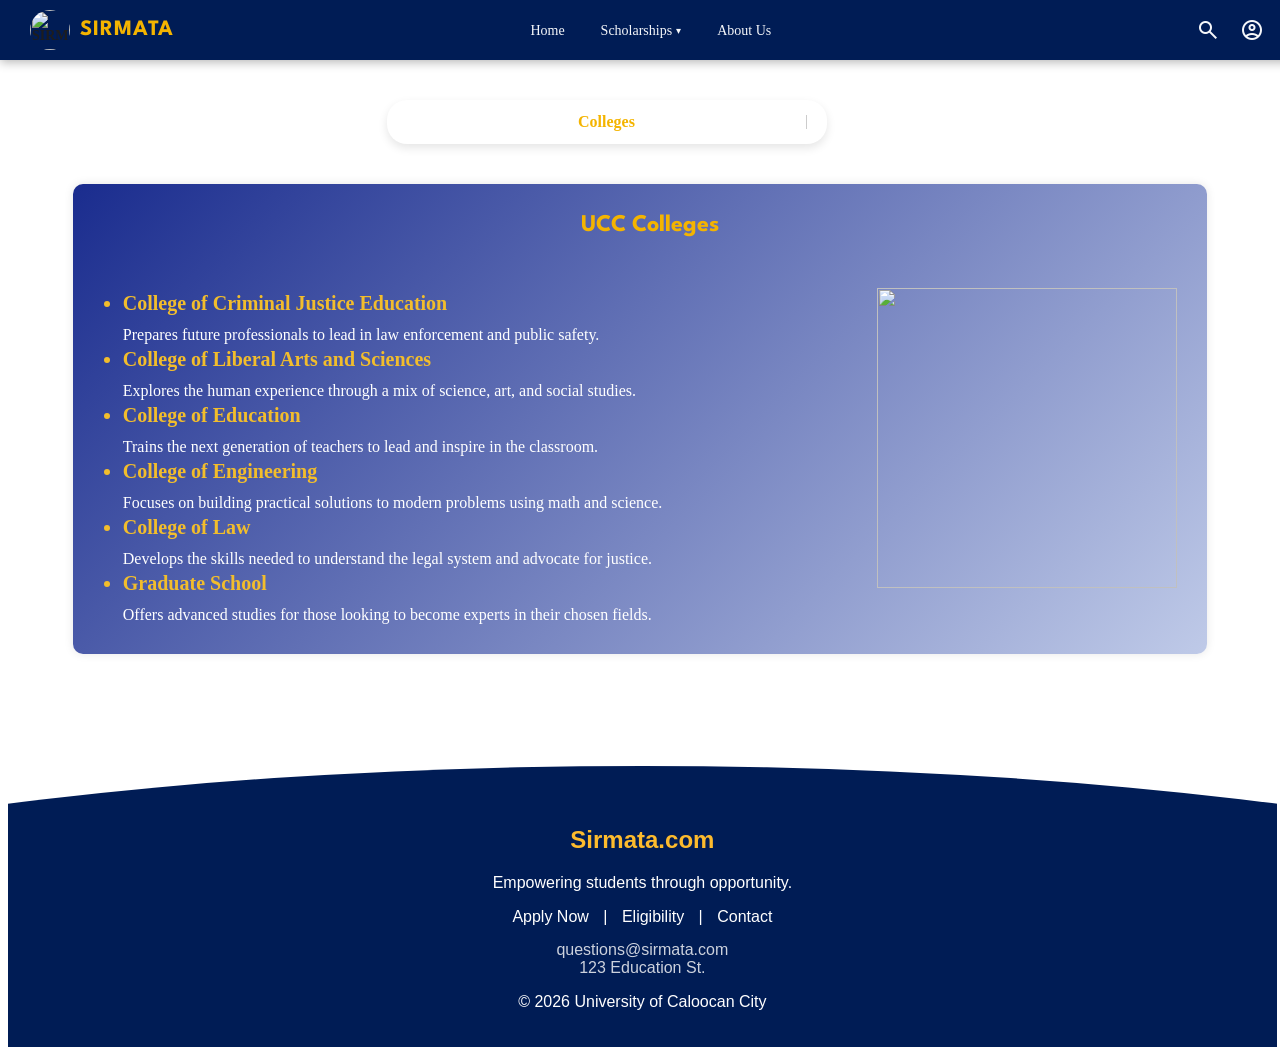
==== A_Colleges.html @ 5e9cbf2e "Add files via upload" ====
<html lang="en">
<head>
<meta charset="UTF-8">
<meta name="viewport" content="width=device-width, initial-scale=1.0">
<title>Applicant</title>
<link rel="stylesheet" href="style_A.css">
<link rel="stylesheet" href="https://fonts.googleapis.com/css2?family=Material+Symbols+Outlined" />
<script src="script_A.js" defer></script>
</head>
<body>

<nav class="navbar">

    <!-- LEFT: Logo + Brand Name -->
    <div class="sirmata">
      <div class="logo">
        <img src="assets/logo_2.png" alt="SIRMATA Logo">

      </div>
      <div class="brand-name">SIRMATA</div>
    </div>

    <!-- CENTER: Nav Links -->
    <ul class="nav-links" id="navLinks">
      <li><a href="frontpage_2.html">Home</a></li>
      <li class="dropdown-parent">
        <a href="#">Scholarships <span class="arrow">▾</span></a>
        <ul class="dropdown">
          <li><a href="C_Campus.html">Campus</a></li>
          <li><a href="A_Colleges.html">College</a></li>
          <li><a href="B_Scholar.html">Scholarship Type</a></li>
        </ul>
      </li>
      <li><a href="Page5.html">About Us</a></li>
    </ul>

    <!-- RIGHT: Search + Account Icons -->
    <div class="nav-right">

       <!-- Search -->
<div class="search-wrap">

  <button class="icon-btn" id="searchBtn">
    <span class="material-symbols-outlined">search</span>
  </button>

  <div class="search-bar" id="searchBar">
    <input
      type="text"
      id="searchInput"
      placeholder="Search scholarships..."
    >
    <button id="searchGo">Go</button>
  </div>

</div>

<!-- Account -->
<div class="acct-wrap">

  <!-- Profile Button -->
  <button class="icon-btn" id="acctBtn" title="Account" onclick="toggleAcct()">
    <span class="material-symbols-outlined">account_circle</span>
  </button>

  <div class="acct-menu" id="acctMenu">

    <!-- My Dashboard -->
    <a href="Page6.html">
      <span class="material-symbols-outlined">dashboard</span>
      My Dashboard
    </a>

    <hr class="divider">

    <!-- Log Out -->
 <a href="#" onclick="logOut(event)">
  <span class="material-symbols-outlined">logout</span>
  Log Out
</a>

  </div>
</div>
        </div>
  </nav>

<!-- Logout Modal — outside navbar -->
<div id="logoutModal" class="logout-modal">
  <div class="logout-box">
    <div class="logout-icon">
      <span class="material-symbols-outlined">logout</span>
    </div>
    <h2>Log Out?</h2>
    <p>Are you sure you want to end your current session?</p>
    <div class="logout-buttons">
      <button class="cancel-btn" onclick="cancelLogout()">Stay</button>
      <button class="logout-btn" onclick="confirmLogout()">Log Out</button>
    </div>
  </div>
</div>

<div class="sorting">
<nav class="navbar_2">
<ul class="sorting-list">
    <li class="dropdown-child">
    <a href="#">Colleges</a>
    <ul class="dropitout">
      <li><a href="#" onclick="showCollege('cba')">Business</a></li>
      <li><a href="#" onclick="showCollege('cje')">Criminal Justice</a></li>
      <li><a href="#" onclick="showCollege('coe')">Education</a></li>
      <li><a href="#" onclick="showCollege('eng')">Engineering</a></li>
      <li><a href="#" onclick="showCollege('law')">Law</a></li>
      <li><a href="#" onclick="showCollege('clas')">CLAS</a></li>
    </ul>
    </li>
</ul>
</nav>
</div>

<section class="box">
<h1 class="title">UCC Colleges</h1>
  <div class="images">
  <ul>
    <li class="yellow">College of Criminal Justice Education</li>
    Prepares future professionals to lead in law enforcement and public safety.
    <li class="yellow">College of Liberal Arts and Sciences</li>
    Explores the human experience through a mix of science, art, and social studies.
    <li class="yellow">College of Education</li>
    Trains the next generation of teachers to lead and inspire in the classroom.
    <li class="yellow">College of Engineering</li>
    Focuses on building practical solutions to modern problems using math and science.
    <li class="yellow">College of Law</li>
    Develops the skills needed to understand the legal system and advocate for justice.
    <li class="yellow">Graduate School</li>
    Offers advanced studies for those looking to become experts in their chosen fields.
    </ul>
    <img src="assets/UCCLogo.png">
    </div>
    </section>

<br> <br> <br> <br>  
<div id="cba" class="college-section">
<h1 class="title">COLLEGE OF BUSINESS ADMINISTRATION</h1>
<div class="All">
  <div id="vertical">
  <div>
      <h1>CHED Scholarship Program (Business/Accountancy)</h1>
      <a href="https://ched.gov.ph/merit-scholarship/" class="apply-btn">APPLY HERE</a>
  </div>
  </div>

  <div class="square">
  <div class="box-content">
    <h3>Eligibility</h3>
    <ul class="prog">
      <li>Filipino citizen</li>
      <li>Freshman or currently enrolled college student in</li>
    </ul>

    <h3>Requirements</h3>
    <ul class="prog">
      <li>Application form (online/CHED portal)</li>
      <li>PSA Birth Certificate</li>
      <li>Transcript of Records or report card</li>
      <li>Income proof (if needed)</li>
    </ul>

    <h3>Campus</h3>
    <ul class="prog">
      <li>South</li>
      <li>Camarin</li>
      <li>Congress</li>
      <li>Bagong Silang</li>
    </ul>
</div>
</div>

  <div id="horizontal">
    <div class="box-content">
      <h3>Benefits</h3>
    <ul class="prog">
      <h4>For students in Public HEis:</h4>
      <li>₱15,000 per semester (Full Merit)</li>
      <li>₱7,500 per semester (Half Merit)</li>
      <h4>For students in Private HEIs:</h4>
      <li>₱30,000 per semester (Full Merit)</li>
      <li>₱15,000 per semester (Half Merit)</li>
    </ul>
    <h3>Deadline</h3>
    <ul> <li>Usually May–July yearly</li></ul>
    </div>
</div>
</div>

<div class="All">
  <div id="vertical">
  <div>
      <h1>CHED Merit Scholarship Program</h1>
      <a href="https://ched.gov.ph/merit-scholarship/" class="apply-btn">APPLY HERE</a>
  </div>
  </div>

  <div class="square">
  <div class="box-content">
    <h3>Eligibility</h3>
    <ul class="prog">
      <li>Filipino citizen</li>
      <li>Freshman or currently enrolled college student in</li>
    </ul>

    <h3>Requirements</h3>
    <ul class="prog">
      <li>Application form (online/CHED portal)</li>
      <li>PSA Birth Certificate</li>
      <li>Transcript of Records or report card</li>
      <li>Income proof (if needed)</li>
    </ul>

    <h3>Campus</h3>
    <ul class="prog">
      <li>South</li>
      <li>Camarin</li>
      <li>Congress</li>
      <li>Bagong Silang</li>
    </ul>
</div>
</div>

  <div id="horizontal">
  <div class="box-content">
    <h3>Benefits</h3>
    <ul class="prog">
      <h4>For students in Public HEis:</h4>
      <li>₱15,000 per semester (Full Merit)</li>
      <li>₱7,500 per semester (Half Merit)</li>
      <h4>For students in Private HEIs:</h4>
      <li>₱30,000 per semester (Full Merit)</li>
      <li>₱15,000 per semester (Half Merit)</li>
    </ul>
    <h3>Deadline</h3>
    <ul> <li>Usually May–July yearly</li></ul>
    </div>
</div>
</div>

<div class="All">
<div id="vertical">
    <div>
      <h1>CHED State Scholarship Program (SSP)</h1>
      <a href="https://ched.gov.ph/merit-scholarship/" class="apply-btn">APPLY HERE</a>
  </div>
  </div>

  <div class="square">
  <div class="box-content">
    <h3>Eligibility</h3>
    <ul class="prog">
      <li>Filipino citizen</li>
      <li>Freshman or currently enrolled college student in</li>
      <li>High academic performance</li>
      <li>Family income within required limit</li>
    </ul>

    <h3>Requirements</h3>
    <ul class="prog">
      <li>Application form (online/CHED portal)</li>
      <li>PSA Birth Certificate</li>
      <li>Transcript of Records or report card</li>
      <li>Income proof (if needed)</li>
    </ul>

    <h3>Campus</h3>
    <ul class="prog">
      <li>South</li>
      <li>Camarin</li>
      <li>Congress</li>
      <li>Bagong Silang</li>
    </ul>
</div>
</div>

  <div id="horizontal">
    <div class="box-content">
      <h3>Benefits</h3>
    <ul class="prog">
      <h4>Full Scholarship</h4>
      <li>Free tuition</li>
      <li>₱40,000 stipend per year</li>
      <h4>Half Scholarship</h4>
      <li>Free tuition</li>
      <li>₱20,000 stipend per year</li>
    </ul>
    <h3>Deadline</h3>
    <ul> <li>May – Application opens</li>
         <li>July – Deadline</li>
    </ul>
    </div>
</div>
</div>

<div class="All">
  <div id="vertical">
  <div>
      <h1>CHED PESFA (Private Education Student Financial Assistance)</h1>
      <a href="https://ched.gov.ph/merit-scholarship/" class="apply-btn">APPLY HERE</a>
  </div>
  </div>

  <div class="square">
  <div class="box-content">
    <h3>Eligibility</h3>
    <ul class="prog">
      <li>Filipino citizen</li>
      <li>Enrolled in CHED-recognized private HEI</li>
      <li>High academic performance</li>
      <li>Low family income</li>
    </ul>

    <h3>Requirements</h3>
    <ul class="prog">
      <li>Application form (online/CHED portal)</li>
      <li>PSA Birth Certificate</li>
      <li>Transcript of Records or report card</li>
      <li>Income proof (if needed)</li>
    </ul>

    <h3>Campus</h3>
    <ul class="prog">
      <li>South</li>
      <li>Camarin</li>
      <li>Congress</li>
      <li>Bagong Silang</li>
    </ul>
</div>
</div>

  <div id="horizontal">
    <div class="box-content">
      <h3>Benefits</h3>
    <ul class="prog">
      <h4>Full Scholarship</h4>
      <li>Free tuition</li>
      <li>₱40,000 stipend per year</li>
      <h4>Half Scholarship</h4>
      <li>Free tuition</li>
      <li>₱20,000 stipend per year</li>
    </ul>
    <h3>Deadline</h3>
    <ul> <li>May – Application opens</li>
         <li>July – Deadline</li>
    </ul>
    </div>
    </div>
</div>
</div>

<div id="cje" class="college-section">
<h1 class="title">CRIMINAL JUSTICE OF EDUCATION</h1>
<div class="All">
  <div id="vertical">
  <div>
      <h1>CHED Scholarship Program (All Majors Eligible —incl.Criminology / CJ / ISM)</h1>
      <a href="https://ched.gov.ph/merit-scholarship/"class="apply-btn">APPLY HERE</a>
  </div>
  </div>

  <div class="square">
    <div class="box-content">
       <h3>Eligibility</h3>
    <ul class="prog">
      <li>Filipino citizen</li>
      <li>Freshman or currently enrolled college student in Criminal Justice / Criminology / Industrial Security Management / related courses </li>
      <li>Strong academic performance</li>
    </ul>

    <h3>Requirements</h3>
    <ul class="prog">
      <li>Filled application form (online or paper)</li>
      <li>PSA Birth Certificate</li>
      <li>Report card or Transcript of Records (TOR)</li>
      <li>Proof of income (if required)</li>
    </ul>

    <h3>Campus</h3>
    <ul class="prog">
      <li>South</li>
      <li>Camarin</li>
      <li>Congress</li>
      <li>Bagong Silang</li>
    </ul>
    </div>
  </div>

  <div id="horizontal">
    <div class="box-content">
      <h3>Benefits</h3>
    <ul class="prog">
      <h4>For students in Public HEis:</h4>
      <li>₱15,000 per semester (Full Merit)</li>
      <li>₱7,500 per semester (Half Merit)</li>
      <h4>For students in Private HEIs:</h4>
      <li>₱30,000 per semester (Full Merit)</li>
      <li>₱15,000 per semester (Half Merit)</li>
    </ul>
    <h3>Deadline</h3>
    <ul> <li>Usually May–July yearly</li></ul>
    </div>
  </div>
</div>

<div class="All">
  <div id="vertical">
  <div>
      <h1>Philippine National Police (PNP) Scholarship / Support Programs </h1>
      <a href="https://pnp.gov.ph/"class="apply-btn">APPLY HERE</a>
  </div>
  </div>

  <div class="square">
  <div class="box-content">
        <h3>Eligibility</h3>
    <ul class="prog">
      <li>Filipino citizen</li>
      <li>Must be a student of Criminal Justice, Criminology, or related fields </li>
      <li> moral character</li>
    </ul>

    <h3>Requirements</h3>
    <ul class="prog">
      <li>Application form (contact PNP Education & Training Branch or local PNP station)</li>
      <li>Police Clearance</li>
      <li>Report card or Transcript of Records (TOR)</li>
      <li>Recommendation / endorsement from local police unit or barangay</li>
    </ul>

    <h3>Campus</h3>
    <ul class="prog">
      <li>South</li>
      <li>Camarin</li>
    </ul>
  </div>
  </div>

  <div id="horizontal">
  <div class="box-content">
    <h3>Benefits</h3>
    <ul class="prog">
      <li>Partial or full tuition fee assistance</li>
      <li>Allowance for books and school supplies</li>
      <li>Uniform or miscellaneous fee support</li>
      <li>Possible monthly stipend (varies per branch)</li>
    </ul>
    <h3>Deadline</h3>
    <ul> <li>Dependent on the PNP office issuing the scholarship: check with your local PNP station or PNP headquarters</li></ul>
  </div>
  </div>
</div>
</div>

<div id="coe" class="college-section">
<h1 class="title">COLLEGE OF EDUCATION</h1>
<div class="All">
<div id="vertical">
    <div>
      <h1>Commission on Higher Education (CHED) Scholarship Program</h1>
      <a href="https://ched.gov.ph"class="apply-btn">APPLY HERE</a>
  </div>
  </div>

 <div class="square">
    <div class="box-content">
       <h3>Eligibility</h3>
    <ul class="prog">
      <li>Filipino citizen</li>
      <li> Incoming freshman or currently enrolled in BSED / BEED / Education / Early Childhood Education</li>
      <li>Good academic performance</li>
      <li>Family income within required bracket (for some categories)</li>
    </ul>

    <h3>Requirements</h3>
    <ul class="prog">
      <li>Filled application form (online or paper)</li>
      <li>PSA Birth Certificate</li>
      <li>Report card or Transcript of Records (TOR)</li>
      <li>Certificate of Good Moral Character</li>
      <li>Proof of income (if required)</li>
    </ul>

    <h3>Campus</h3>
    <ul class="prog">
      <li>South</li>
      <li>Camarin</li>
      <li>Congress</li>
      <li>Bagong Silang</li>
    </ul>
  </div>
  </div>

  <div id="horizontal">
    <div class="box-content">
    <h3>Benefits</h3>
    <ul class="prog">
      <h4>For students in Public HEis:</h4>
      <li>₱15,000 per semester (Full Merit)</li>
      <li>₱7,500 per semester (Half Merit)</li>
      <h4>For students in Private HEIs:</h4>
      <li>₱30,000 per semester (Full Merit)</li>
      <li>₱15,000 per semester (Half Merit)</li>
    </ul>
    <h3>Deadline</h3>
    <ul> <li>Usually May–July yearly</li></ul>
    </div>
</div>
</div>

<div class="All">
  <div id="vertical">
  <div>
      <h1>CHED Scholarship Program (Education Programs)</h1>
      <a href="https://ched.gov.ph"class="apply-btn">APPLY HERE</a>
  </div>
  </div>

 <div class="square">
  <div class="box-content">
    <h3>Eligibility</h3>
    <ul class="prog">
      <li>Filipino citizen</li>
      <li> Incoming freshman or currently enrolled in BSED  / BEED /  Education / Early Childhood Education</li>
      <li>Good academic performance</li>
      <li>Family income within required bracket (for some categories)</li>
    </ul>

    <h3>Requirements</h3>
    <ul class="prog">
      <li>Filled application form (online or paper)</li>
      <li>PSA Birth Certificate</li>
      <li>Report card or Transcript of Records (TOR)</li>
      <li>Certificate of Good Moral Character</li>
      <li>Proof of income (if required)</li>
    </ul>

    <h3>Campus</h3>
    <ul class="prog">
      <li>South</li>
      <li>Camarin</li>
      <li>Congress</li>
      <li>Bagong Silang</li>
    </ul>
  </div>
  </div>

  <div id="horizontal">
  <div class="box-content">
    <h3>Benefits</h3>
    <ul class="prog">
      <h4>For students in Public HEis:</h4>
      <li>₱15,000 per semester (Full Merit)</li>
      <li>₱7,500 per semester (Half Merit)</li>
      <h4>For students in Private HEIs:</h4>
      <li>₱30,000 per semester (Full Merit)</li>
      <li>₱15,000 per semester (Half Merit)</li>
    </ul>
    <h3>Deadline</h3>
    <ul> <li>Usually May–July yearly</li></ul>
    </div>
</div>
</div>

<div class="All">
  <div id="vertical">
  <div>
      <h1>Department of Education (DepEd) – Teacher Education Scholarship Support</h1>
      <a href="https://www.deped.gov.ph"class="apply-btn">APPLY HERE</a>
  </div>
  </div>

 <div class="square">
    <div class="box-content">
    <h3>Eligibility</h3>
    <ul class="prog">
      <li>Filipino citizen</li>
      <li>Enrolled in Teacher Education programs (BSED / BEED / Early Childhood Education)</li>
      <li>Good academic standing</li>
      <li>Willing to serve in Philippine schools after graduation (for some programs)</li>
    </ul>

    <h3>Requirements</h3>
    <ul class="prog">
      <li>Proof of enrollment</li>
      <li>Recommendation letter</li>
      <li>Report card or Transcript of Records (TOR)</li>
      <li>Application form</li>
    </ul>

    <h3>Campus</h3>
    <ul class="prog">
      <li>South</li>
      <li>Camarin</li>
      <li>Congress</li>
      <li>Bagong Silang</li>
    </ul>
  </div>
  </div>

  <div id="horizontal">
    <div class="box-content">
      <h3>Benefits</h3>
    <ul class="prog">
      <li>Tuition and school fee assistance (for private institutions) </li>
      <li> For public universities like UCC: financial assistance given as stipend </li>
      <li> ₱3,000 – ₱8,000 monthly living allowance (depending on budget allocation)</li>
    OR <br>
     <li> ₱10,000 – ₱20,000 per semester financial grant </li>
     <li> ₱3,000 – ₱5,000 annual book allowance</li>
     <li> Practice Teaching / Internship support </li>
     <li> Possible priority hiring in public schools after graduation</li>
     <li> Professional development training and seminars </li>
     <li> May require 1–3 years return service in DepEd public schools </li>
    </ul>

    <h3>Deadline</h3>
    <ul class="prog">
     <li> Varies per program announcement </li>
    <li> Usually announced before start of academic year (based on previous cycles) </li>
    </ul>
    </div>
</div>
</div>

<div class="All">
  <div id="vertical">
  <div>
      <h1>Department of Science and Technology – DOST-SEI Scholarship (For BSED Science)</h1>
      <a href="https://sei.dost.gov.ph"class="apply-btn">APPLY HERE</a>
  </div>
  </div>

 <div class="square">
    <div class="box-content">
    <h3>Eligibility</h3>
    <ul class="prog">
      <li>Filipino citizen</li>
      <li>STEM SHS graduate (for freshmen)</li>
      <li> Enrolled in BSED Science or other science-related programs</li>
      <li>Strong grades in Math & Science</li>
    </ul>

    <h3>Requirements</h3>
    <ul class="prog">
      <li> Online application</li>
      <li>SHS report card or TOR</li>
      <li>PSA Birth Certificate</li>
      <li>Examination (if required)</li>
    </ul>

    <h3>Campus</h3>
    <ul class="prog">
      <li>South</li>
      <li>Camarin</li>
      <li>Congress</li>
      <li>Bagong Silang</li>
    </ul>
    </div>
  </div>

  <div id="horizontal">
    <div class="box-content">
      <h3>Benefits</h3>
    <ul class="prog">
      <li> ₱8,000 monthly living allowance </li>
      <li>₱40,000 per academic year tuition support (for private HEIs) </li>
      <li>Book allowance: ₱10,000 per year </li>
      <li> Clothing allowance: ₱1,000 (1st sem, 1st year only) </li>
      <li>Thesis allowance: ₱10,000 </li>
      <li>Graduation allowance: ₱1,000 </li>
      <li> Group accident insurance </li>
    (For public HEIs like UCC, tuition is usually covered under the ₱40,000 cap but since UCC is free tuition, allowance is the main benefit.)
    </ul>

    <h3>Deadline</h3>
    <ul><li>Usually August–October yearly</li> </ul>
    </div>
  </div>
</div>
</div>

<div id="eng" class="college-section">
<h1 class="title">COLLEGE OF ENGINEERING</h1>
<div class="All">
  <div id="vertical">
  <div>
      <h1>Department of Science and Technology – DOST-SEI Undergraduate Scholarship</h1>
      <a href="https://sei.dost.gov.ph"class="apply-btn">APPLY HERE</a>
  </div>
  </div>

 <div class="square">
    <div class="box-content">
    <h3>Eligibility</h3>
    <ul class="prog">
      <li>Filipino citizen</li>
      <li>STEM SHS graduate (for freshmen) or qualified college student</li>
      <li>Enrolled in priority programs such as Computer Engineering, Electronics Engineering, Electrical Engineering, and Industrial Engineering</li>
      <li>Must pass DOST scholarship exam</li>
    </ul>

    <h3>Requirements</h3>
    <ul class="prog">
      <li> Online application</li>
      <li>SHS report card or TOR</li>
      <li>PSA Birth Certificate</li>
      <li>Certificate of Good Moral Character</li>
    </ul>

    <h3>Campus</h3>
    <ul class="prog">
      <li>South</li>
      <li>Camarin</li>
      <li>Congress</li>
      <li>Bagong Silang</li>
    </ul>
    </div>
  </div>

  <div id="horizontal">
    <div class="box-content">
    <h3>Benefits</h3>
    <ul class="prog">
      <li>₱8,000 monthly living allowance </li>
      <li>₱40,000 per academic year tuition support (for private HEIs) </li>
      <li>Book allowance: ₱10,000 per year </li>
      <li>Clothing allowance: ₱1,000 (1st sem, 1st year only) </li>
      <li>Thesis allowance: ₱10,000</li>
      <li>Graduation allowance: ₱1,000</li>
      <li>Group accident insurance </li>
    (For public HEIs like UCC, tuition is usually covered under the ₱40,000 cap but since UCC is free tuition, allowance is the main benefit.)
    </ul>

    <h3>Deadline</h3>
    <ul><li>Usually August–October yearly</li> </ul>
    </div>
</div>
</div>

<div class="All">
  <div id="vertical">
  <div>
      <h1>DOST Junior Level Science Scholarship (JLSS)</h1>
      <a href="https://jlss.science-scholarships.ph"class="apply-btn">APPLY HERE</a>
  </div>
  </div>

 <div class="square">
    <div class="box-content">
    <h3>Eligibility</h3>
    <ul class="prog">
      <li>Filipino citizen</li>
      <li>Regular 2nd year college student</li>
      <li>Enrolled in STEM priority course</li>
      <li>At least 83% average</li>
    </ul>

    <h3>Requirements</h3>
    <ul class="prog">
      <li>Transcript of Records</li>
      <li>Certificate of Enrollment</li>
      <li>Certificate of Good Moral Character</li>
      <li>PSA Birth Certificate</li>
    </ul>

    <h3>Campus</h3>
    <ul class="prog">
      <li>South</li>
      <li>Bagong Silang</li>
    </ul>
  </div>
  </div>

  <div id="horizontal">
    <div class="box-content">
    <h3>Benefits</h3>
    <ul class="prog">
      <li>₱7,000 monthly allowance</li>
      <li>₱40,000 tuition support per year</li>
      <li>₱5,000 book allowance </li>
      <li>Thesis allowance</li>
      <li>Insurance</li>
    </ul>

    <h3>Deadline</h3>
    <ul><li>April – Application opens</li>
        <li>May – Deadline</li>
        <li>July – Exam</li>
    </ul>
    </div>
</div>
</div>

<div class="All">
<div id="vertical">
    <div>
      <h1>Commission on Higher Education – CHED Merit Scholarship Program</h1>
      <a href="https://ched.gov.ph"class="apply-btn">APPLY HERE</a>
  </div>
  </div>


 <div class="square">
    <div class="box-content">
    <h3>Eligibility</h3>
    <ul class="prog">
      <li>Filipino citizen</li>
      <li>Strong academic performance</li>
      <li>Good academic performance</li>
      <li> Enrolled in Engineering programs (including Comp Eng, ECE, EE, IE)</li>
    </ul>

    <h3>Requirements</h3>
    <ul class="prog">
      <li>Filled application form (online or paper)</li>
      <li>PSA Birth Certificate</li>
      <li>Report card or Transcript of Records (TOR)</li>
      <li>Certificate of Good Moral Character</li>
      <li>Proof of income (if required)</li>
    </ul>

    <h3>Campus</h3>
    <ul class="prog">
      <li>South</li>
      <li>Bagong Silang</li>
    </ul>
  </div>
  </div>

  <div id="horizontal">
    <div class="box-content">
    <h3>Benefits</h3>
    <ul class="prog">
      <h4>For students in Public HEis:</h4>
      <li>₱15,000 per semester (Full Merit)</li>
      <li>₱7,500 per semester (Half Merit)</li>
      <h4>For students in Private HEIs:</h4>
      <li>₱30,000 per semester (Full Merit)</li>
      <li>₱15,000 per semester (Half Merit)</li>
    </ul>
    <h3>Deadline</h3>
    <ul> <li>Usually May–July yearly</li></ul>
    </div>
</div>
</div>

<div class="All">
  <div id="vertical">
  <div>
      <h1>CHED State Scholarship Program (SSP)</h1>
      <a href="https://ched.gov.ph/merit-scholarship/" class="apply-btn">APPLY HERE</a>
  </div>
  </div>

  <div class="square">
  <div class="box-content">
  <h3>Eligibility</h3>
    <ul class="prog">
      <li>Filipino citizen</li>
      <li>Freshman or currently enrolled college student in</li>
      <li>High academic performance</li>
      <li>Family income within required limit</li>
    </ul>

    <h3>Requirements</h3>
    <ul class="prog">
      <li>Application form (online/CHED portal)</li>
      <li>PSA Birth Certificate</li>
      <li>Transcript of Records or report card</li>
      <li>Income proof (if needed)</li>
    </ul>

    <h3>Campus</h3>
    <ul class="prog">
      <li>South</li>
      <li>Camarin</li>
      <li>Congress</li>
      <li>Bagong Silang</li>
    </ul>
</div>
</div>

  <div id="horizontal">
    <div class="box-content">
    <h3>Benefits</h3>
    <ul class="prog">
      <h4>Full Scholarship</h4>
      <li>Free tuition</li>
      <li>₱40,000 stipend per year</li>
      <h4>Half Scholarship</h4>
      <li>Free tuition</li>
      <li>₱20,000 stipend per year</li>
    </ul>
    <h3>Deadline</h3>
    <ul> <li>May – Application opens</li>
         <li>July – Deadline</li>
    </ul>
  </div>
  </div>
</div>
</div>

<div id="law" class="college-section">
<h1 class="title">COLLEGE OF LAW</h1>
<div class="All">
  <div id="vertical">
  <div>
      <h1>Commission on Higher Education – CHED Law Education Scholarship Program (LESP)</h1>
      <a href="https://ched.gov.ph"class="apply-btn">APPLY HERE</a>
  </div>
  </div>

 <div class="square">
    <div class="box-content">
    <h3>Eligibility</h3>
    <ul class="prog">
      <li>Filipino citizen</li>
      <li>Admitted or currently enrolled in a Juris Doctor (JD) or Law program</li>
      <li>Enrolled in a CHED-recognized law school</li>
      <li> Meets academic and income requirements</li>
    </ul>

    <h3>Requirements</h3>
    <ul class="prog">
      <li>Filled application form (online or paper)</li>
      <li>PSA Birth Certificate</li>
      <li>Report card or Transcript of Records (TOR)</li>
      <li> Proof of admission or enrollment in Law school</li>
      <li>Proof of income (if required)</li>
    </ul>

    <h3>Campus</h3>
    <ul>
      <li>South</li>
    </ul>
    </div>
  </div>

  <div id="horizontal">
    <div class="box-content">
      <h3>Benefits</h3>
    <ul class="prog">
      <h4>For students in Public HEis:</h4>
      <li>₱15,000 per semester (Full Merit)</li>
      <li>₱7,500 per semester (Half Merit)</li>
      <h4>For students in Private HEIs:</h4>
      <li>₱30,000 per semester (Full Merit)</li>
      <li>₱15,000 per semester (Half Merit)</li>
    </ul>
    <h3>Deadline</h3>
    <ul> <li>Varies by CHED Regional Office (usually before start of academic year)</li></ul>
  </div>
  </div>
</div>
</div>

<div id="clas" class="college-section">
<h1 class="title">COLLEGE OF LIBERAL ARTS AND SCIENCES</h1>
<div class="All">
  <div id="vertical">
  <div>
      <h1>Commission on Higher Education (CHED) – Student Financial Assistance Programs (StuFAPs)</h1>
      <a href="https://ched.gov.ph"class="apply-btn">APPLY HERE</a>
  </div>
  </div>

 <div class="square">
    <div class="box-content">
    <h3>Eligibility</h3>
    <ul class="prog">
      <li>Filipino citizen</li>
      <li>Senior high graduate or currently enrolled in college</li>
      <li>Combined annual gross income of parents/guardian must not exceed CHED limits</li>
      <li>Must enroll in recognized public or private HEIs</li>
    </ul>

    <h3>Requirements</h3>
    <ul class="prog">
      <li>Filled application form (online or paper)</li>
      <li>PSA Birth Certificate</li>
      <li>Report card or Transcript of Records (TOR)</li>
      <li>Certificate of Indigency or Income Tax Return</li>
      <li>Certificate of Good Moral Character</li>
    </ul>

    <h3>Campus</h3>
    <ul class="prog">
      <li>South</li>
      <li>Congress</li>
    </ul>
  </div>
  </div>

  <div id="horizontal">
    <div class="box-content">
      <h3>Benefits</h3>
    <ul class="prog">
      <li>Tuition & other school fees (Full: up to ₱40,000/year; Partial: up to ₱20,000/year)</li>
      <li>Book allowance</li>
      <li>Monthly stipend</li>
    </ul>
    <h3>Deadline</h3>
    <ul> <li>  Usually between March–July (varies per region)</li></ul>
    </div>
</div>
</div>

<div class="All">
  <div id="vertical">
  <div>
      <h1>Commission on Higher Education – CHED Merit Scholarship Program</h1>
      <a href="https://ched.gov.ph"class="apply-btn">APPLY HERE</a>
  </div>
  </div>

 <div class="square">
    <div class="box-content">
    <h3>Eligibility</h3>
    <ul class="prog">
      <li>Filipino citizen</li>
      <li>Strong academic performance</li>
      <li>Good academic performance</li>
      <li> Enrolled in Engineering programs (including Comp Eng, ECE, EE, IE)</li>
    </ul>

    <h3>Requirements</h3>
    <ul class="prog">
      <li>Filled application form (online or paper)</li>
      <li>PSA Birth Certificate</li>
      <li>Report card or Transcript of Records (TOR)</li>
      <li>Certificate of Good Moral Character</li>
      <li>Proof of income (if required)</li>
    </ul>

    <h3>Campus</h3>
    <ul class="prog">
      <li>South</li>
      <li>Bagong Silang</li>
    </ul>
  </div>
  </div>

  <div id="horizontal">
    <div class="box-content">
    <h3>Benefits</h3>
    <ul class="prog">
      <h4>For students in Public HEis:</h4>
      <li>₱15,000 per semester (Full Merit)</li>
      <li>₱7,500 per semester (Half Merit)</li>
      <h4>For students in Private HEIs:</h4>
      <li>₱30,000 per semester (Full Merit)</li>
      <li>₱15,000 per semester (Half Merit)</li>
    </ul>
    <h3>Deadline</h3>
    <ul> <li>Usually May–July yearly</li></ul>
    </div>
</div>
</div>

<div class="All">
  <div id="vertical">
  <div>
      <h1>CHED PESFA (Private Education Student Financial Assistance)</h1>
      <a href="https://ched.gov.ph/merit-scholarship/" class="apply-btn">APPLY HERE</a>
  </div>
  </div>

  <div class="square">
  <div class="box-content">
    <h3>Eligibility</h3>
    <ul class="prog">
      <li>Filipino citizen</li>
      <li>Enrolled in CHED-recognized private HEI</li>
      <li>High academic performance</li>
      <li>Low family income</li>
    </ul>

    <h3>Requirements</h3>
    <ul class="prog">
      <li>Application form (online/CHED portal)</li>
      <li>PSA Birth Certificate</li>
      <li>Transcript of Records or report card</li>
      <li>Income proof (if needed)</li>
    </ul>

    <h3>Campus</h3>
    <ul class="prog">
      <li>South</li>
      <li>Camarin</li>
      <li>Congress</li>
      <li>Bagong Silang</li>
    </ul>
</div>
</div>

  <div id="horizontal">
    <div class="box-content">
      <h3>Benefits</h3>
    <ul class="prog">
      <h4>Full Scholarship</h4>
      <li>Free tuition</li>
      <li>₱40,000 stipend per year</li>
      <h4>Half Scholarship</h4>
      <li>Free tuition</li>
      <li>₱20,000 stipend per year</li>
    </ul>
    <h3>Deadline</h3>
    <ul> <li>May – Application opens</li>
         <li>July – Deadline</li>
    </ul>
    </div>
</div>
</div>

<div class="All">
  <div id="vertical">
    <div>
      <h1>Department of Science and Technology (DOST-SEI) Undergraduate Scholarship</h1>
      <a href="https://sei.dost.gov.ph"class="apply-btn">APPLY HERE</a>
  </div>
  </div>

 <div class="square">
    <div class="box-content">
       <h3>Eligibility</h3>
    <ul class="prog">
      <li>Filipino citizen</li>
      <li>STEM SHS graduate (for freshmen) or qualified college student</li>
      <li>Belong to top 5% of graduating class (or meet DOST criteria)</li>
      <li>Must enroll in priority S&T programs</li>
    </ul>

    <h3>Requirements</h3>
    <ul class="prog">
      <li>Application form (online)</li>
      <li>Form 137 / Transcript</li>
      <li>Certificate of Good Moral</li>
      <li>Birth Certificate</li>
      <li>Recent photo</li>
    </ul>

    <h3>Campus</h3>
    <ul class="prog">
      <li>South</li>
      <li>Congress</li>
    </ul>
  </div>
  </div>

  <div id="horizontal">
    <div class="box-content">
      <h3>Benefits</h3>
    <ul class="prog">
      <li>₱40,000/year tuition</li>
      <li>₱7,000 monthly stipend</li>
      <li>Book allowance</li>
      <li>Uniform allowance</li>
      <li>Thesis allowance</li>
      <li>allowance</li>
      <li>Insurance</li>
    </ul>

    <h3>Deadline</h3>
    <ul><li>Usually October–December</li> </ul>
    </div>
</div>
</div>

<div class="All">
  <div id="vertical">
    <div>
      <h1>Government Service Insurance System (GSIS) Educational Subsidy Program (ESP)</h1>
      <a href="https://www.gsis.gov.ph"class="apply-btn">APPLY HERE</a>
  </div>
  </div>

 <div class="square">
    <div class="box-content">
       <h3>Eligibility</h3>
    <ul class="prog">
      <li>Filipino citizen</li>
      <li>Child/dependent of active GSIS member</li>
      <li>Incoming 1st year college</li>
      <li>Good academic standing</li>
    </ul>

    <h3>Requirements</h3>
    <ul class="prog">
      <li>Application form</li>
      <li>Proof of GSIS membership</li>
      <li>Grades</li>
      <li>Birth Certificate</li>
    </ul>

    <h3>Campus</h3>
    <ul class="prog">
      <li>South</li>
      <li>Congress</li>
    </ul>
  </div>
  </div>

  <div id="horizontal">
    <div class="box-content">
    <h3>Benefits</h3>
    <ul>
      <li>₱10,000–₱20,000 annual financial assistance</li>
    </ul>

    <h3>Deadline</h3>
    <ul><li>Usually June–July</li> </ul>
    </div>
</div>
</div>

<div class="All">
  <div id="vertical">
  <div>
      <h1>DSWD Educational Assistance</h1>
      <a href=""class="apply-btn">APPLY HERE</a>
  </div>
  </div>

 <div class="square">
    <div class="box-content">
       <h3>Eligibility</h3>
    <ul class="prog">
      <li>Filipino citizen</li>
      <li>Financial need</li>
      <li>Currently enrolled student</li>
      <li>Good academic standing</li>
    </ul>

    <h3>Requirements</h3>
    <ul class="prog">
      <li>Valid ID</li>
      <li>Enrollment certificate</li>
      <li>Income documents</li>
    </ul>

    <h3>Campus</h3>
    <ul class="prog">
      <li>South</li>
      <li>Congress</li>
    </ul>
  </div>
  </div>

  <div id="horizontal">
    <div class="box-content">
    <h3>Benefits</h3>
    <ul>
      <li>Cash assistance for school expenses</li>
    </ul>

    <h3>Deadline</h3>
    <ul><li>Usually June–July</li> </ul>
    </div>
  </div>
</div>
</div>

<footer>
  <div class="footer-content">
    <h2>Sirmata.com</h2>
    <p>Empowering students through opportunity.</p>
    <div class="footer-links">
      <a href="#">Apply Now</a> |
      <a href="#">Eligibility</a> |
      <a href="#">Contact</a>
    </div>
    <address>
      questions@sirmata.com <br>
      123 Education St.
    </address>
    <p class="copyright">&copy; 2026 University of Caloocan City</p>
  </div>
</footer>

</body>
</html>
---- style_A.css ----
@import url('https://fonts.googleapis.com/css2?family=League+Spartan:wght@600&display=swap');

html {
  scroll-behavior: smooth;
}

body {
  background-image: url(assets/bg2.jpg);
  background-size: cover;
  background-repeat: no-repeat;
  background-attachment: fixed;
  scrollbar-color: white transparent;
  scrollbar-width: thin;
  color: white;
}


/* ── NAVBAR ── */
.navbar {
  display: flex;
  justify-content: space-between;
  align-items: center;
  background-color: #001c55;
  padding: 0 30px;
  width: 97%;
  height: 60px;
  position: fixed;
  top: 0;
  left: 0;
  z-index: 1000;
  box-shadow: 0 2px 10px rgba(0,0,0,0.3);
}

.sirmata {
  display: flex;
  align-items: center;
  gap: 10px;
}

.logo {
  height: 40px;
  width: 40px;
  border-radius: 50%;
  display: flex;
  align-items: center;
  justify-content: center;
  font-weight: 700;
  font-size: 14px;
  color: #1d1d1e;
  flex-shrink: 0;
}

.logo img {
  height: 100%;
  width: 100%;
  object-fit: cover;
  border-radius: 50%;
}

.brand-name {
  font-size: 22px;
  font-weight: bold;
  color: #f4b400;
  letter-spacing: 1px;
  font-family: "League Spartan", sans-serif;
}
.material-symbols-outlined {
  font-variation-settings:
    'FILL' 0,
    'wght' 400,
    'GRAD' 0,
    'opsz' 24;

  font-size: 24px;
  vertical-align: middle;
}

.nav-links {
  list-style: none;
  display: flex;
  gap: 0;
  align-items: center;
  position: absolute;
  left: 50%;
  transform: translateX(-50%);
  margin: 0;
  padding: 0;
  z-index: 1;
}

.nav-links li {
  position: relative;
}

.nav-links a {
  text-decoration: none;
  color: #f5f7fa;
  font-weight: 500;
  font-size: 14px;
  padding: 0 18px;
  height: 60px;
  display: flex;
  align-items: center;
  gap: 4px;
  transition: background 0.2s, color 0.2s;
  white-space: nowrap;
}

.nav-links a:hover {
  color: #f4b400;
  background: rgba(255, 255, 255, 0.07);
}

.arrow {
  font-size: 10px;
  transition: transform 0.2s;
  display: inline-block;
}

.dropdown-parent:hover .arrow {
  transform: rotate(180deg);
}

.dropdown {
  display: none;
  position: absolute;
  top: 100%;
  left: 0;
  background: #001c55;
  min-width: 180px;
  padding: 4px 0;
  border-radius: 0 0 6px 6px;
  border-top: 2px solid #f4b400;
  z-index: 999;
  box-shadow: 0 8px 20px rgba(0,0,0,0.3);
}

.dropdown-parent:hover .dropdown {
  display: block;
}

.dropdown li {
  display: block;
}

.dropdown li a {
  height: auto;
  padding: 11px 18px;
  font-size: 13px;
}

.dropdown li a:hover {
  background: #112c66;
  color: #f4b400;
}


  .nav-right {
  display: flex;
  align-items: center;
  gap: 4px;
  position: relative;
  z-index: 1100;
}

.icon-btn {
  background: none;
  border: none;
  cursor: pointer;
  color: #f5f7fa;
  width: 40px;
  height: 40px;
  border-radius: 50%;
  display: flex;
  align-items: center;
  justify-content: center;
  transition: background 0.2s, color 0.2s;
  font-size: 20px;
  line-height: 1;
}

.icon-btn:hover {
  background: rgba(255, 255, 255, 0.1);
  color: #f4b400;
}

.nav-left-actions {
  display: flex;
  align-items: center;
  gap: 8px;
}


/* ── SEARCH BAR ── */
.search-wrap{
  position:relative;
}

.search-bar{
  display:none;
  position:absolute;
  top:120%;
  right:0;

  width:280px;
  padding:10px;
  background:#001c55;
  border-top:2px solid #f4b400;
  border-radius:0 0 8px 8px;

  box-shadow:0 6px 15px rgba(0,0,0,.25);
  z-index:9999;

  gap:8px;
  align-items:center;
}

.search-bar.open{
  display:flex;
}

.search-bar input{
  flex:1;
  padding:8px 10px;
  border:none;
  border-radius:4px;
  outline:none;
}

.search-bar button{
  padding:8px 12px;
  border:none;
  border-radius:4px;
  cursor:pointer;
  font-weight:bold;
}
#searchGo {
  color:#ebecee;
  background: none;

}
#searchGo:hover {
  color: #f4b400;
}

/* ── ACCOUNT DROPDOWN ── */
.acct-wrap {
  position: relative;
}

.acct-menu {
  display: none;
  position: absolute;
  top: 110%;
  right: 0;
  left:auto;
  background: #001c55;
  min-width: 160px;
  width: 180px;
  max-width: 90vw;
  padding: 4px 0;
  border-radius: 0 0 8px 8px;
  border-top: 2px solid #f4b400;
  box-shadow: 0 8px 20px rgba(0,0,0,0.3);
  z-index: 2000;
}

.acct-menu.open {
  display: block;
}

.acct-menu a {
  display: flex;
  align-items: center;
  gap: 10px;
  padding: 11px 16px;
  color: #f5f7fa;
  text-decoration: none;
  font-size: 14px;
  transition: background 0.2s, color 0.2s;
}

.acct-menu a:hover {
  background: #112c66;
  color: #f4b400;
}

.acct-menu .divider {
  border: none;
  border-top: 0.5px solid rgba(255, 255, 255, 0.15);
  margin: 3px 0;
}

/* Individual Icon Button Styling */
.icon-btn {
  background: none;
  border: none;
  cursor: pointer;
  color: #f5f7fa;
  width: 40px;
  height: 40px;
  border-radius: 50%;
  display: flex;
  align-items: center;
  justify-content: center;
  transition: background 0.2s, color 0.2s;
}

.icon-btn:hover {
  background: rgba(255, 255, 255, 0.1);
  color: #f4b400; /* Sirmata Gold */
}

/* Dropdown Alignment for Left-Side Icons */
/* We force the menus to align to the left edge of the icon */
.search-bar,
.acct-menu {
  position: absolute;
  top: 100%;
  right: 0; /* aligns to the icon */
}
html {
  scroll-behavior: smooth;
}

.navbar_2 {
 display: flex;
  justify-content: space-between;
  align-items: center;
  width: 400px;              
  margin: 20px auto;     
  margin-top: 100px;
  padding: 10px 20px;
  background: #ffffff;
  border-radius: 20px;      
  box-shadow: 0 4px 10px rgba(0,0,0,0.1);
}

.navbar_2:hover {
  transform: scale(1.02);
  transition: 0.3s;
}

.dropdown {
  display: none;
  position: absolute;
  top: 100%;
  left: 0;
  background: #001c55;
  width: 200px;
  padding: 5px 0;
  border-radius: 5px;
}

.dropdown li {
  display: block;
}

.dropdown li a {
  display: block;
  padding: 12px 15px;
  font-size: 15px;
}

.dropdown li a:hover {
  background: #112C66;
}

.dropdown-parent:hover .dropdown {
  display: block;
}

.sorting {
  background: none;
  width: 94.7%;
  color: white;
  position: relative;
  z-index: 10;
}

.sorting-list {
  display: flex;
  width: 100%;
  justify-content: space-between;
  align-items: center;
  list-style: none;
  padding: 0;
  margin: 0;
}

.sorting-list li {
  flex: 1;
  text-align: center;
  position: relative;
}

.sorting-list li:first-child::after {
  content: "";
  position: absolute;
  right: 0;
  top: 20%;
  height: 60%;
  width: 1px;
  background: #ccc;
}

.sorting-list > li > a {
  color: #f4b400;
  font-weight: bold;
  text-decoration: none;
  font-size: 16px;
}

/* Dropdown inside sorting */
.sorting .dropdown-child {
  position: relative;
  text-align: center;
}

.sorting .dropitout {
  display: none;
  position: absolute;
  top: 100%;
  left: 50%;
  transform: translateX(-50%);
  background: #333;
  padding: 5px 0;
  border-radius: 5px;
  list-style: none;
  z-index: 999;
}

.sorting .dropdown-child:hover .dropitout {
  display: block;
}

.sorting .dropitout li a {
  display: block;
  padding: 10px 20px;
  color: white;
  text-decoration: none;
}

.sorting .dropitout li a:hover {
  background: #555;
  color: #f4b400;
}

.logout-btn {
  text-decoration: none;
  color: #f5f7fa;
  font-weight: 500;
  transition: 0.3s ease;
}

.logout-btn:hover {
  color: #f4b400 !important;
}

.apply-btn {
  display: inline-block;
  background-color: #f4b400;
  color: #001c55 !important;
  padding: 10px 20px;
  text-decoration: none;
  font-weight: bold;
  border-radius: 50px;
  margin-top: 10px;
  transition: 0.3s ease;
  font-family: "League Spartan", sans-serif;
  margin-left: 2%;
}

.apply-btn:hover {
  background-color: #ffffff;
  transform: scale(1.05);
}

.All {
  display: grid;
  grid-template-columns: 2fr 1fr;
  grid-template-rows: auto auto;
  gap: 20px;
  width: 90%;
  margin: 40px auto;
  padding: 16px;
  box-sizing: border-box;
}

#vertical {
  grid-column: 1 / 3;
  grid-row: 1;
  height: 100px;
  background-color: rgba(255, 255, 255, 0.2);
  backdrop-filter: blur(5px);
  border-radius: 20px;
  padding: 30px;
}

.square {
  grid-column: 1;
  height: 200px;
  background-color: rgba(255, 255, 255, 0.2);
  backdrop-filter: blur(5px);
  padding: 30px;
  border-radius: 20px;
  overflow-y: auto;
}

#horizontal {
  grid-column: 2;
  grid-row: 2;
  background-color: rgba(255, 255, 255, 0.2);
  backdrop-filter: blur(5px);
  border-radius: 20px;
  padding: 25px;
  height: 210px;
  overflow-y: auto;
}

.square::-webkit-scrollbar,
#horizontal::-webkit-scrollbar {
  width: 8px;
}

.square::-webkit-scrollbar-thumb,
#horizontal::-webkit-scrollbar-thumb {
  background: #f4b400;
  border-radius: 10px;
}

.square::-webkit-scrollbar-thumb:hover,
#horizontal::-webkit-scrollbar-thumb:hover {
  background: #ffffff;
}

.square::-webkit-scrollbar-track,
#horizontal::-webkit-scrollbar-track {
  background: rgba(255, 255, 255, 0.05);
  border-radius: 10px;
}
.Title {
  font-family: "League Spartan", sans-serif;
  color: #f1f0f0;
  margin-left: 20px;
  font-weight: 700;
}
.title {
 font-family: "League Spartan", sans-serif;
  color: #f4b400;
  font-weight: 700;
  text-align: center;
}


h1 {
  font-family: "League Spartan", sans-serif;
  margin: 0;
  color: #ffffff;
}

.details h3,
.box-content h3 {
  color: #f4b400;
  margin-bottom: 10px;
  font-family: "League Spartan", sans-serif;
  text-decoration: underline;
}

ul.prog {
  margin-left: 20px;
}

ul.prog li:hover {
  color: #f4b400;
  cursor: pointer;
}

.box {
  background: linear-gradient(135deg, #1a2c8e, #bfcae8);
  margin: 40px auto;
  width: 85%;
  height: 410px;
  padding: 30px;
  border-radius: 10px;
  box-shadow: 0 0 10px rgba(0,0,0,0.1);
  display: flex;
  flex-direction: column;
  transition: 0.3s;
}

.box div {
  margin-top: auto;
}

.box:hover {
  transform: translateY(-8px);
  box-shadow: 0 10px 20px rgba(0,0,0,0.2);
}

.box:active {
  transform: translateY(4px);
}

.images {
  display: flex;
  align-items: flex-start;
  justify-content: space-between;
  gap: 20px;
}

/* THIS is what removes the huge spacing issue */
.images ul {
  margin: 0;
  padding-left: 20px;
  flex: 1;
}

/* tighten list spacing */
.images li {
  margin-bottom: 8px;
}

/* keeps your yellow styling */
.yellow {
  color: #f2bd2c;
  font-size: 20px;
  font-weight: 700;
}
li {
  font-size: 16px;
  line-height: 1.5;
}

/* image stays on right, no zoom issues */
.images img {
  width: 300px;
  height: auto;
  object-fit: contain;
}
.college-section {
  display: none;
}

.active-college {
  display: block;
}

footer {
  width: 98%;
  background-color: #001c55;
  clip-path: ellipse(100% 100% at 50% 100%);
  padding: 60px 15px 20px;
  text-align: center;
  color: #ffffff;
  font-family: Arial, Helvetica, sans-serif;
}

.footer-content h2 {
  margin-top: 0;
  color: #fdbb2d;
}

.footer-links a {
  color: white;
  text-decoration: none;
  margin: 0 10px;
}

.footer-links a:hover {
  text-decoration: underline;
}

address {
  margin-top: 15px;
  font-style: normal;
  opacity: 0.8;
}

@media (max-width: 768px) {
  .nav-links {
    display: none;
    flex-direction: column;
    position: absolute;
    top: 60px;
    right: 0;
    background-color: #001c55;
    width: 200px;
    padding: 20px;
  }

  .nav-links.active {
    display: flex;
  }

  .menu-toggle {
    display: block;
  }
}

/* LOG OUT */
.logout-modal{
  position: fixed;
  inset: 0;
  background: rgba(0,0,0,0.6);
  display: none;
  justify-content: center;
  align-items: center;
  z-index: 9999;
  backdrop-filter: blur(5px);
}

.logout-box{
  background: white;
  width: 320px;
  padding: 15px;
  border-radius: 20px;
  text-align: center;
  animation: popUp 0.3s ease;
}

.logout-icon{
  font-size: 3rem;
  margin-bottom: 10px;
}

.logout-box h2{
  margin: 0;
  color: #001c55;
}

.logout-box p{
  color: #666;
  margin: 15px 0 25px;
}

.logout-buttons{
  display: flex;
  gap: 10px;
}

.cancel-btn,
.logout-btn{
  flex: 1;
  border: none;
  padding: 12px;
  border-radius: 10px;
  cursor: pointer;
  font-weight: bold;
}

.cancel-btn{
  background: #e5e7eb;
}

.logout-btn{
  background: #001c55;
  color: white;
}

.logout-btn:hover{
  background: #003399;
}

@keyframes popUp{
  from{
    transform: scale(0.8);
    opacity: 0;
  }
  to{
    transform: scale(1);
    opacity: 1;
  }
}
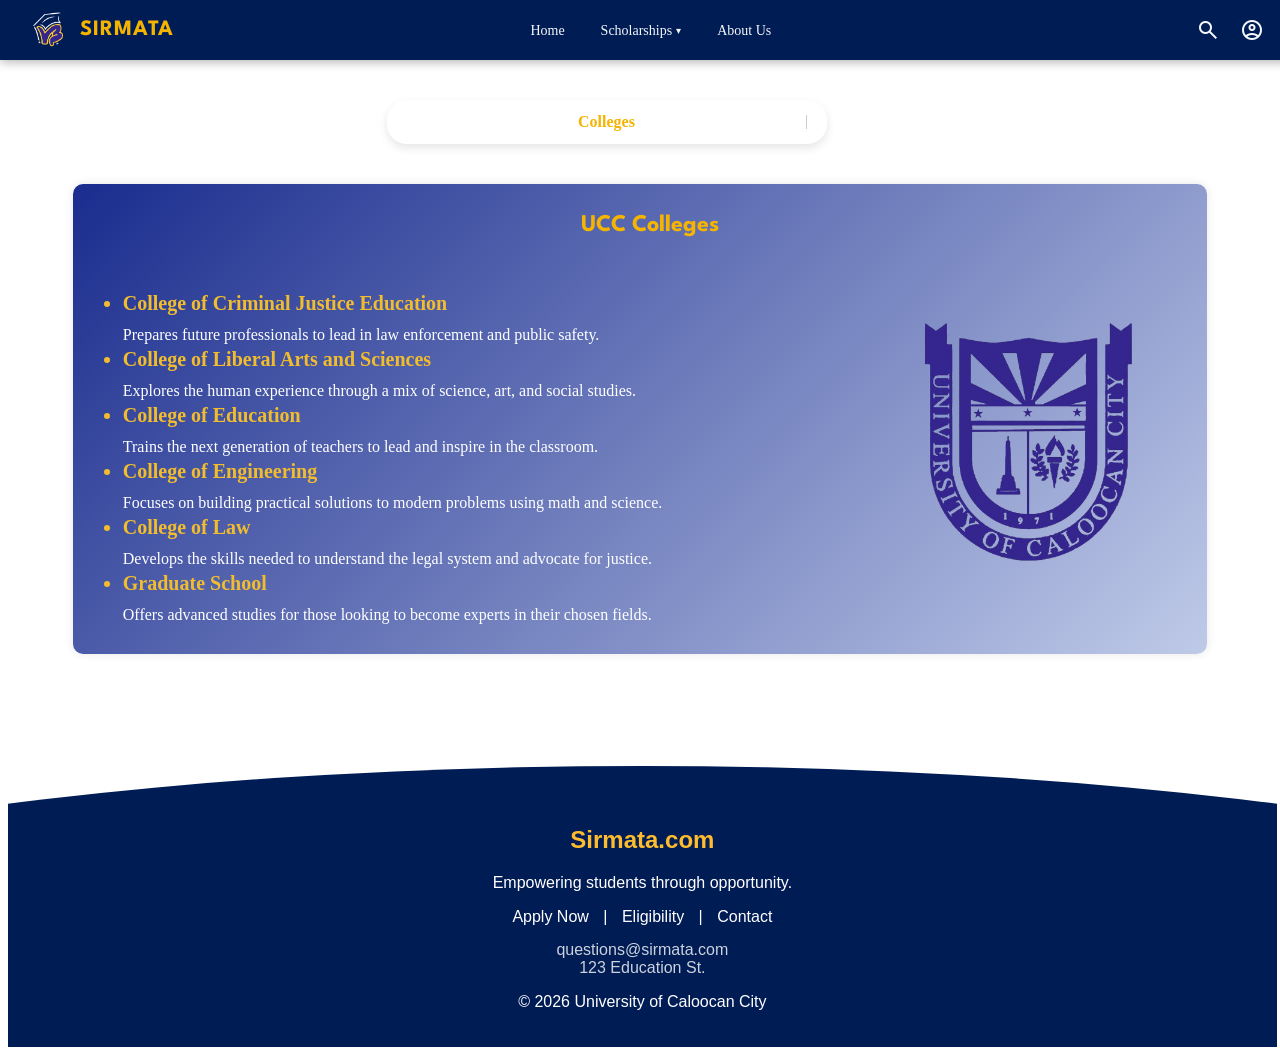
==== commit 61cb978a: "removed assets from photos removed assets from photos" ====
--- a/A_Colleges.html
+++ b/A_Colleges.html
@@ -14,7 +14,7 @@
     <!-- LEFT: Logo + Brand Name -->
     <div class="sirmata">
       <div class="logo">
-        <img src="assets/logo_2.png" alt="SIRMATA Logo">
+        <img src="logo_2.png" alt="SIRMATA Logo">
 
       </div>
       <div class="brand-name">SIRMATA</div>
@@ -134,7 +134,7 @@
     <li class="yellow">Graduate School</li>
     Offers advanced studies for those looking to become experts in their chosen fields.
     </ul>
-    <img src="assets/UCCLogo.png">
+    <img src="UCCLogo.png">
     </div>
     </section>
 
